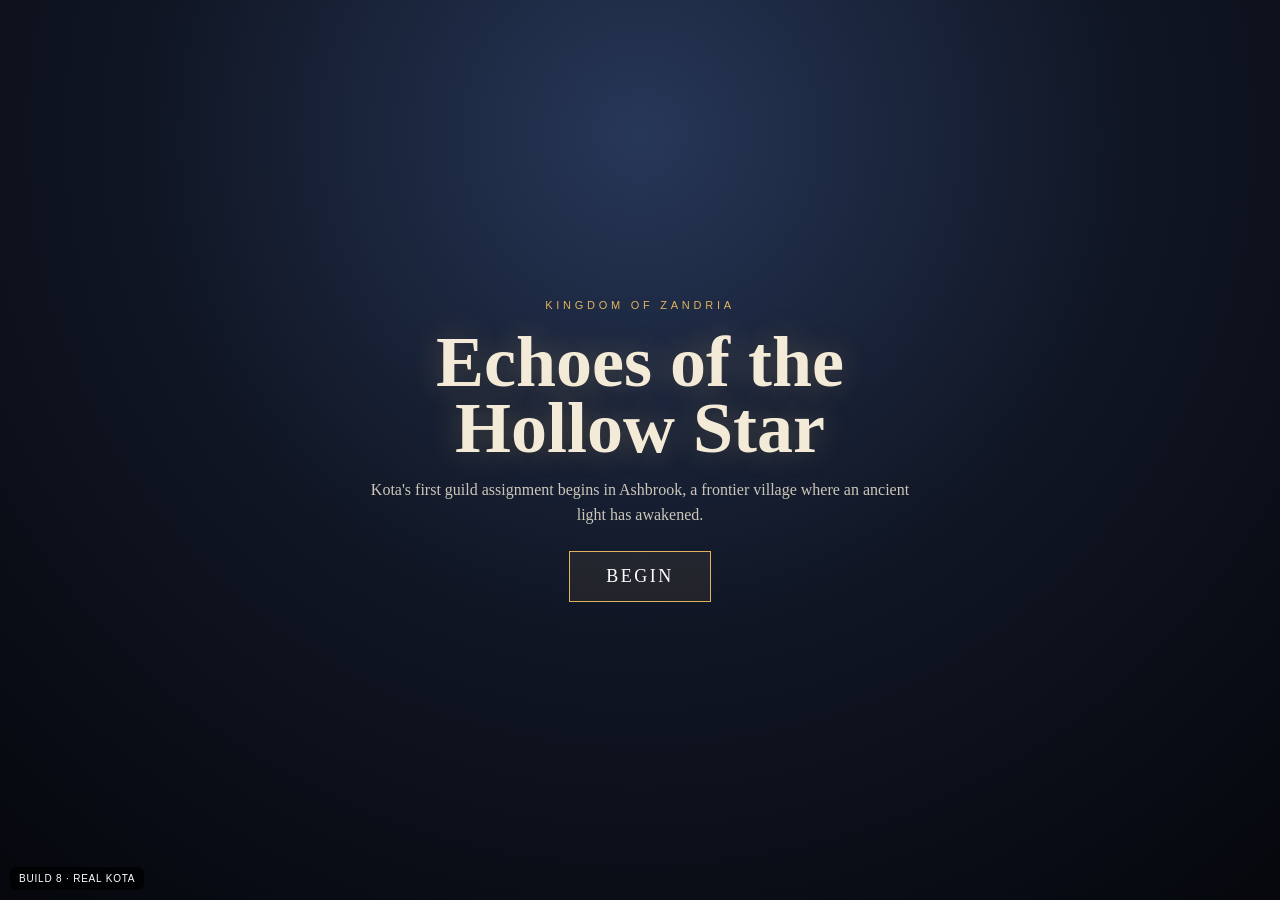
==== index.html @ 4ede8aa9 "Add files via upload" ====
<!DOCTYPE html>
<html lang="en">
<head>
  <meta charset="utf-8">
  <meta name="viewport" content="width=device-width,initial-scale=1,maximum-scale=1,user-scalable=no,viewport-fit=cover">
  <meta name="apple-mobile-web-app-capable" content="yes">
  <meta name="apple-mobile-web-app-status-bar-style" content="black-translucent">
  <title>Echoes of the Hollow Star</title>
  <link rel="stylesheet" href="style-v8.css?v=8">
  <script src="https://cdn.babylonjs.com/babylon.js"></script>
  <script src="https://cdn.babylonjs.com/loaders/babylonjs.loaders.min.js"></script>
</head>
<body>
  <canvas id="game"></canvas>

  <div id="title-screen">
    <div class="eyebrow">Kingdom of Zandria</div>
    <h1>Echoes of the<br>Hollow Star</h1>
    <p>Kota's first guild assignment begins in Ashbrook, a frontier village where an ancient light has awakened.</p>
    <button id="begin">Begin</button>
  </div>

  <div id="hud">
    <div class="top-row">
      <div class="vitals">
        <div class="label">Vigor</div>
        <div class="bar"><div id="hp"></div></div>
      </div>
      <div class="quest">
        <div class="label gold">Guild Assignment</div>
        <div id="quest-text">Find Guild Master Rowan</div>
      </div>
    </div>

    <div id="objective-marker">
      <div class="arrow">▲</div>
      <div id="objective-distance">0 m</div>
    </div>

    <div id="interaction-prompt">Talk</div>
    <div id="controller-status">Controller connected</div>

    <div id="stick"><div id="knob"></div></div>
    <button id="roll" class="round-button">Roll</button>
    <button id="attack" class="round-button">Punch</button>

    <div id="toast"></div>

    <div id="dialogue">
      <div id="speaker"></div>
      <div id="line"></div>
      <div class="continue">Tap to continue</div>
    </div>
  </div>

  <div id="build-status">BUILD 8 · REAL KOTA</div>
  <div id="model-status">Loading real Kota model…</div>
  <script src="game-real-kota-v8.js?v=8"></script>
</body>
</html>
---- style-v8.css ----
:root{
  --gold:#e1b35f;
  --ink:#060910;
  --panel:rgba(8,12,22,.78);
  --pale:#f3ead7;
}
*{box-sizing:border-box;-webkit-tap-highlight-color:transparent}
html,body{
  width:100%;height:100%;margin:0;overflow:hidden;background:#05070c;
  color:var(--pale);font-family:Georgia,serif;touch-action:none;user-select:none
}
#game{display:block;width:100%;height:100%;outline:none}
#hud{position:fixed;inset:0;pointer-events:none}
.top-row{
  position:absolute;top:calc(env(safe-area-inset-top) + 12px);left:14px;right:14px;
  display:flex;justify-content:space-between;gap:14px;text-shadow:0 2px 8px #000
}
.vitals{width:min(42vw,190px)}
.label{font:10px Arial,sans-serif;letter-spacing:.22em;text-transform:uppercase;color:#c8cfdb;margin-bottom:5px}
.gold{color:var(--gold)}
.bar{height:10px;background:#0009;border:1px solid #ffffff55;overflow:hidden}
#hp{height:100%;width:100%;background:linear-gradient(90deg,#8e2c2c,#d55d52);transition:width .18s}
.quest{text-align:right;max-width:56vw}
#quest-text{font-size:17px;line-height:1.2}
#objective-marker{
  position:absolute;top:calc(env(safe-area-inset-top) + 78px);left:50%;transform:translateX(-50%);
  display:flex;align-items:center;gap:8px;background:var(--panel);border:1px solid #e1b35f66;
  padding:7px 13px;border-radius:24px;font:11px Arial,sans-serif;letter-spacing:.1em
}
.arrow{color:var(--gold);font-size:15px;transform-origin:center}
#interaction-prompt{
  position:absolute;left:50%;bottom:calc(env(safe-area-inset-bottom) + 144px);transform:translateX(-50%);
  padding:10px 18px;background:var(--panel);border:1px solid #e1b35f88;border-radius:24px;
  opacity:0;transition:opacity .18s;font-size:14px
}
#interaction-prompt.show{opacity:1}
#stick{
  position:absolute;left:22px;bottom:calc(env(safe-area-inset-bottom) + 24px);width:128px;height:128px;
  border-radius:50%;border:1px solid #ffffff30;background:#0b112144;pointer-events:auto
}
#knob{
  position:absolute;left:37px;top:37px;width:54px;height:54px;border-radius:50%;
  background:#ede6dda0;box-shadow:0 0 22px #e1b35f55
}
.round-button{
  position:absolute;border-radius:50%;display:grid;place-items:center;pointer-events:auto;
  border:1px solid #ffffff66;background:#121a2dcc;color:#fff;text-transform:uppercase;
  font:600 13px Arial,sans-serif;letter-spacing:.07em
}
#attack{right:22px;bottom:calc(env(safe-area-inset-bottom) + 27px);width:92px;height:92px}
#roll{right:118px;bottom:calc(env(safe-area-inset-bottom) + 94px);width:70px;height:70px}
#toast{
  position:absolute;top:31%;left:16px;right:16px;text-align:center;font-size:27px;
  text-shadow:0 3px 18px #000;opacity:0;transition:opacity .35s
}
#toast.show{opacity:1}
#dialogue{
  position:absolute;left:0;right:0;bottom:0;padding:25px 22px calc(env(safe-area-inset-bottom) + 26px);
  background:linear-gradient(transparent,#05070df7 24%);display:none;pointer-events:auto
}
#dialogue.show{display:block}
#speaker{color:var(--gold);font:12px Arial,sans-serif;letter-spacing:.22em;text-transform:uppercase;margin-bottom:8px}
#line{font-size:18px;line-height:1.55;max-width:720px}
.continue{font:10px Arial,sans-serif;letter-spacing:.18em;text-transform:uppercase;color:#8f98aa;margin-top:10px}
#title-screen{
  position:fixed;inset:0;z-index:5;display:flex;flex-direction:column;align-items:center;justify-content:center;
  padding:30px 24px;background:radial-gradient(circle at 50% 15%,#273758 0,#101624 49%,#05070c 100%)
}
#title-screen .eyebrow{font:11px Arial,sans-serif;letter-spacing:.34em;text-transform:uppercase;color:var(--gold)}
#title-screen h1{
  text-align:center;font-size:clamp(38px,10vw,72px);line-height:.92;margin:18px 0 16px;
  text-shadow:0 0 30px #e1b35f44
}
#title-screen p{max-width:560px;text-align:center;line-height:1.58;color:#ccc7ba;margin:0 0 23px}
#begin{
  padding:14px 36px;border:1px solid var(--gold);background:#e1b35f14;color:#fff;
  font:18px Georgia,serif;letter-spacing:.14em;text-transform:uppercase
}

#controller-status{
  position:absolute;left:50%;top:calc(env(safe-area-inset-top) + 117px);transform:translateX(-50%);
  padding:5px 10px;border-radius:15px;background:rgba(8,12,22,.66);border:1px solid #ffffff22;
  color:#aab3c4;font:9px Arial,sans-serif;letter-spacing:.14em;text-transform:uppercase;opacity:0;transition:opacity .25s
}
#controller-status.show{opacity:1}
#attack.active,#roll.active{transform:scale(.92);background:#7b5b2dcc}

#build-status{position:fixed;left:10px;bottom:10px;z-index:100;padding:6px 9px;border-radius:6px;background:rgba(0,0,0,.72);color:#fff;font:10px Arial,sans-serif;letter-spacing:.08em;pointer-events:none}#model-status{position:fixed;inset:auto 12px 74px 12px;z-index:101;padding:12px;background:rgba(10,15,25,.92);border:1px solid rgba(225,179,95,.65);color:#fff;text-align:center;font:13px Arial,sans-serif;display:none}#model-status.show{display:block}
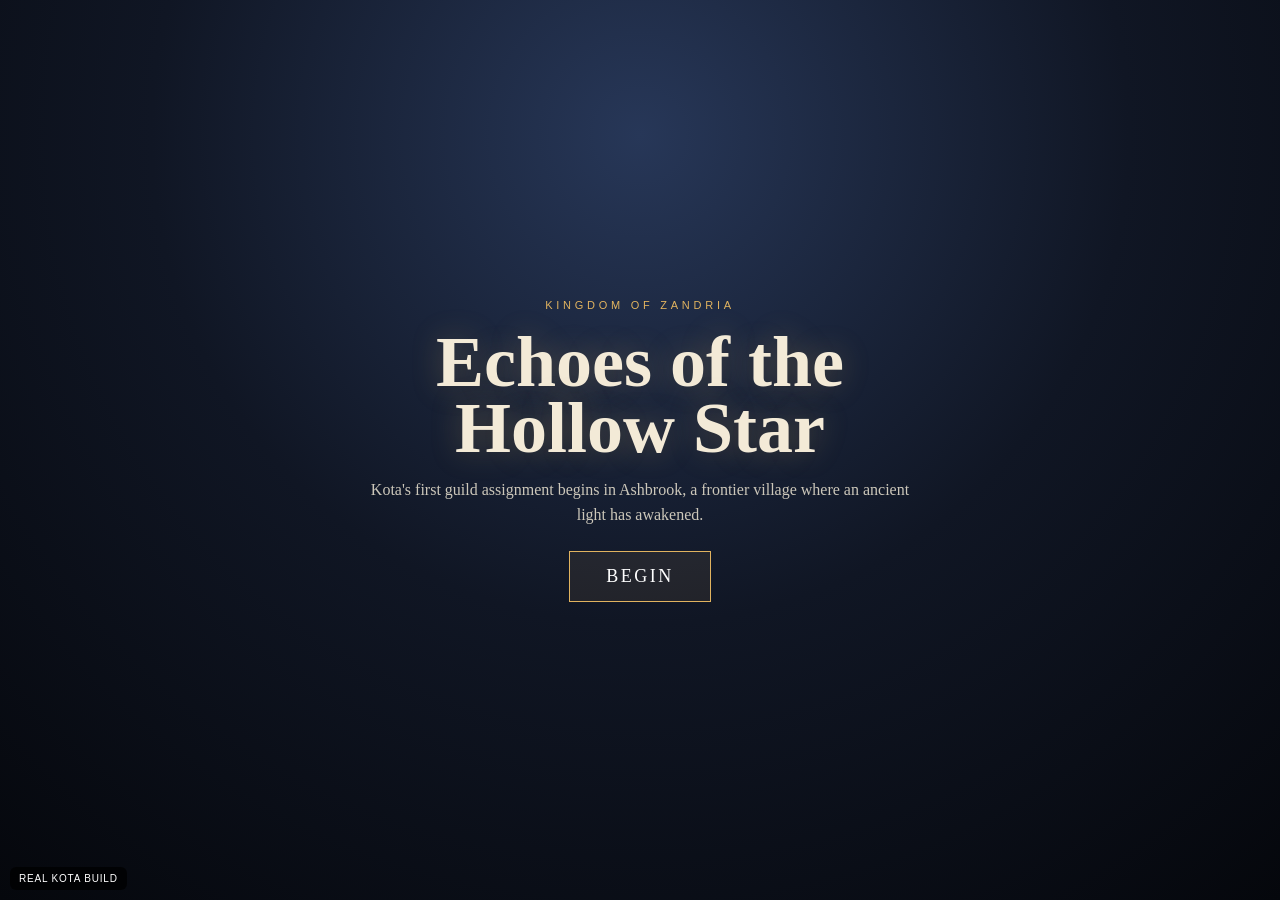
==== commit 5d39a61f: "Add files via upload" ====
--- a/index.html
+++ b/index.html
@@ -6,7 +6,7 @@
   <meta name="apple-mobile-web-app-capable" content="yes">
   <meta name="apple-mobile-web-app-status-bar-style" content="black-translucent">
   <title>Echoes of the Hollow Star</title>
-  <link rel="stylesheet" href="style-v8.css?v=8">
+  <link rel="stylesheet" href="style.css?v=11">
   <script src="https://cdn.babylonjs.com/babylon.js"></script>
   <script src="https://cdn.babylonjs.com/loaders/babylonjs.loaders.min.js"></script>
 </head>
@@ -53,8 +53,8 @@
     </div>
   </div>
 
-  <div id="build-status">BUILD 8 · REAL KOTA</div>
-  <div id="model-status">Loading real Kota model…</div>
-  <script src="game-real-kota-v8.js?v=8"></script>
+  <div id="build-status">REAL KOTA BUILD</div>
+  <div id="model-status">Loading Kota…</div>
+  <script src="game.js?v=11"></script>
 </body>
 </html>
--- a/style.css
+++ b/style.css
@@ -0,0 +1,88 @@
+:root{
+  --gold:#e1b35f;
+  --ink:#060910;
+  --panel:rgba(8,12,22,.78);
+  --pale:#f3ead7;
+}
+*{box-sizing:border-box;-webkit-tap-highlight-color:transparent}
+html,body{
+  width:100%;height:100%;margin:0;overflow:hidden;background:#05070c;
+  color:var(--pale);font-family:Georgia,serif;touch-action:none;user-select:none
+}
+#game{display:block;width:100%;height:100%;outline:none}
+#hud{position:fixed;inset:0;pointer-events:none}
+.top-row{
+  position:absolute;top:calc(env(safe-area-inset-top) + 12px);left:14px;right:14px;
+  display:flex;justify-content:space-between;gap:14px;text-shadow:0 2px 8px #000
+}
+.vitals{width:min(42vw,190px)}
+.label{font:10px Arial,sans-serif;letter-spacing:.22em;text-transform:uppercase;color:#c8cfdb;margin-bottom:5px}
+.gold{color:var(--gold)}
+.bar{height:10px;background:#0009;border:1px solid #ffffff55;overflow:hidden}
+#hp{height:100%;width:100%;background:linear-gradient(90deg,#8e2c2c,#d55d52);transition:width .18s}
+.quest{text-align:right;max-width:56vw}
+#quest-text{font-size:17px;line-height:1.2}
+#objective-marker{
+  position:absolute;top:calc(env(safe-area-inset-top) + 78px);left:50%;transform:translateX(-50%);
+  display:flex;align-items:center;gap:8px;background:var(--panel);border:1px solid #e1b35f66;
+  padding:7px 13px;border-radius:24px;font:11px Arial,sans-serif;letter-spacing:.1em
+}
+.arrow{color:var(--gold);font-size:15px;transform-origin:center}
+#interaction-prompt{
+  position:absolute;left:50%;bottom:calc(env(safe-area-inset-bottom) + 144px);transform:translateX(-50%);
+  padding:10px 18px;background:var(--panel);border:1px solid #e1b35f88;border-radius:24px;
+  opacity:0;transition:opacity .18s;font-size:14px
+}
+#interaction-prompt.show{opacity:1}
+#stick{
+  position:absolute;left:22px;bottom:calc(env(safe-area-inset-bottom) + 24px);width:128px;height:128px;
+  border-radius:50%;border:1px solid #ffffff30;background:#0b112144;pointer-events:auto
+}
+#knob{
+  position:absolute;left:37px;top:37px;width:54px;height:54px;border-radius:50%;
+  background:#ede6dda0;box-shadow:0 0 22px #e1b35f55
+}
+.round-button{
+  position:absolute;border-radius:50%;display:grid;place-items:center;pointer-events:auto;
+  border:1px solid #ffffff66;background:#121a2dcc;color:#fff;text-transform:uppercase;
+  font:600 13px Arial,sans-serif;letter-spacing:.07em
+}
+#attack{right:22px;bottom:calc(env(safe-area-inset-bottom) + 27px);width:92px;height:92px}
+#roll{right:118px;bottom:calc(env(safe-area-inset-bottom) + 94px);width:70px;height:70px}
+#toast{
+  position:absolute;top:31%;left:16px;right:16px;text-align:center;font-size:27px;
+  text-shadow:0 3px 18px #000;opacity:0;transition:opacity .35s
+}
+#toast.show{opacity:1}
+#dialogue{
+  position:absolute;left:0;right:0;bottom:0;padding:25px 22px calc(env(safe-area-inset-bottom) + 26px);
+  background:linear-gradient(transparent,#05070df7 24%);display:none;pointer-events:auto
+}
+#dialogue.show{display:block}
+#speaker{color:var(--gold);font:12px Arial,sans-serif;letter-spacing:.22em;text-transform:uppercase;margin-bottom:8px}
+#line{font-size:18px;line-height:1.55;max-width:720px}
+.continue{font:10px Arial,sans-serif;letter-spacing:.18em;text-transform:uppercase;color:#8f98aa;margin-top:10px}
+#title-screen{
+  position:fixed;inset:0;z-index:5;display:flex;flex-direction:column;align-items:center;justify-content:center;
+  padding:30px 24px;background:radial-gradient(circle at 50% 15%,#273758 0,#101624 49%,#05070c 100%)
+}
+#title-screen .eyebrow{font:11px Arial,sans-serif;letter-spacing:.34em;text-transform:uppercase;color:var(--gold)}
+#title-screen h1{
+  text-align:center;font-size:clamp(38px,10vw,72px);line-height:.92;margin:18px 0 16px;
+  text-shadow:0 0 30px #e1b35f44
+}
+#title-screen p{max-width:560px;text-align:center;line-height:1.58;color:#ccc7ba;margin:0 0 23px}
+#begin{
+  padding:14px 36px;border:1px solid var(--gold);background:#e1b35f14;color:#fff;
+  font:18px Georgia,serif;letter-spacing:.14em;text-transform:uppercase
+}
+
+#controller-status{
+  position:absolute;left:50%;top:calc(env(safe-area-inset-top) + 117px);transform:translateX(-50%);
+  padding:5px 10px;border-radius:15px;background:rgba(8,12,22,.66);border:1px solid #ffffff22;
+  color:#aab3c4;font:9px Arial,sans-serif;letter-spacing:.14em;text-transform:uppercase;opacity:0;transition:opacity .25s
+}
+#controller-status.show{opacity:1}
+#attack.active,#roll.active{transform:scale(.92);background:#7b5b2dcc}
+
+#build-status{position:fixed;left:10px;bottom:10px;z-index:100;padding:6px 9px;border-radius:6px;background:rgba(0,0,0,.72);color:#fff;font:10px Arial,sans-serif;letter-spacing:.08em;pointer-events:none}#model-status{position:fixed;inset:auto 12px 74px 12px;z-index:101;padding:12px;background:rgba(10,15,25,.92);border:1px solid rgba(225,179,95,.65);color:#fff;text-align:center;font:13px Arial,sans-serif;display:none}#model-status.show{display:block}
